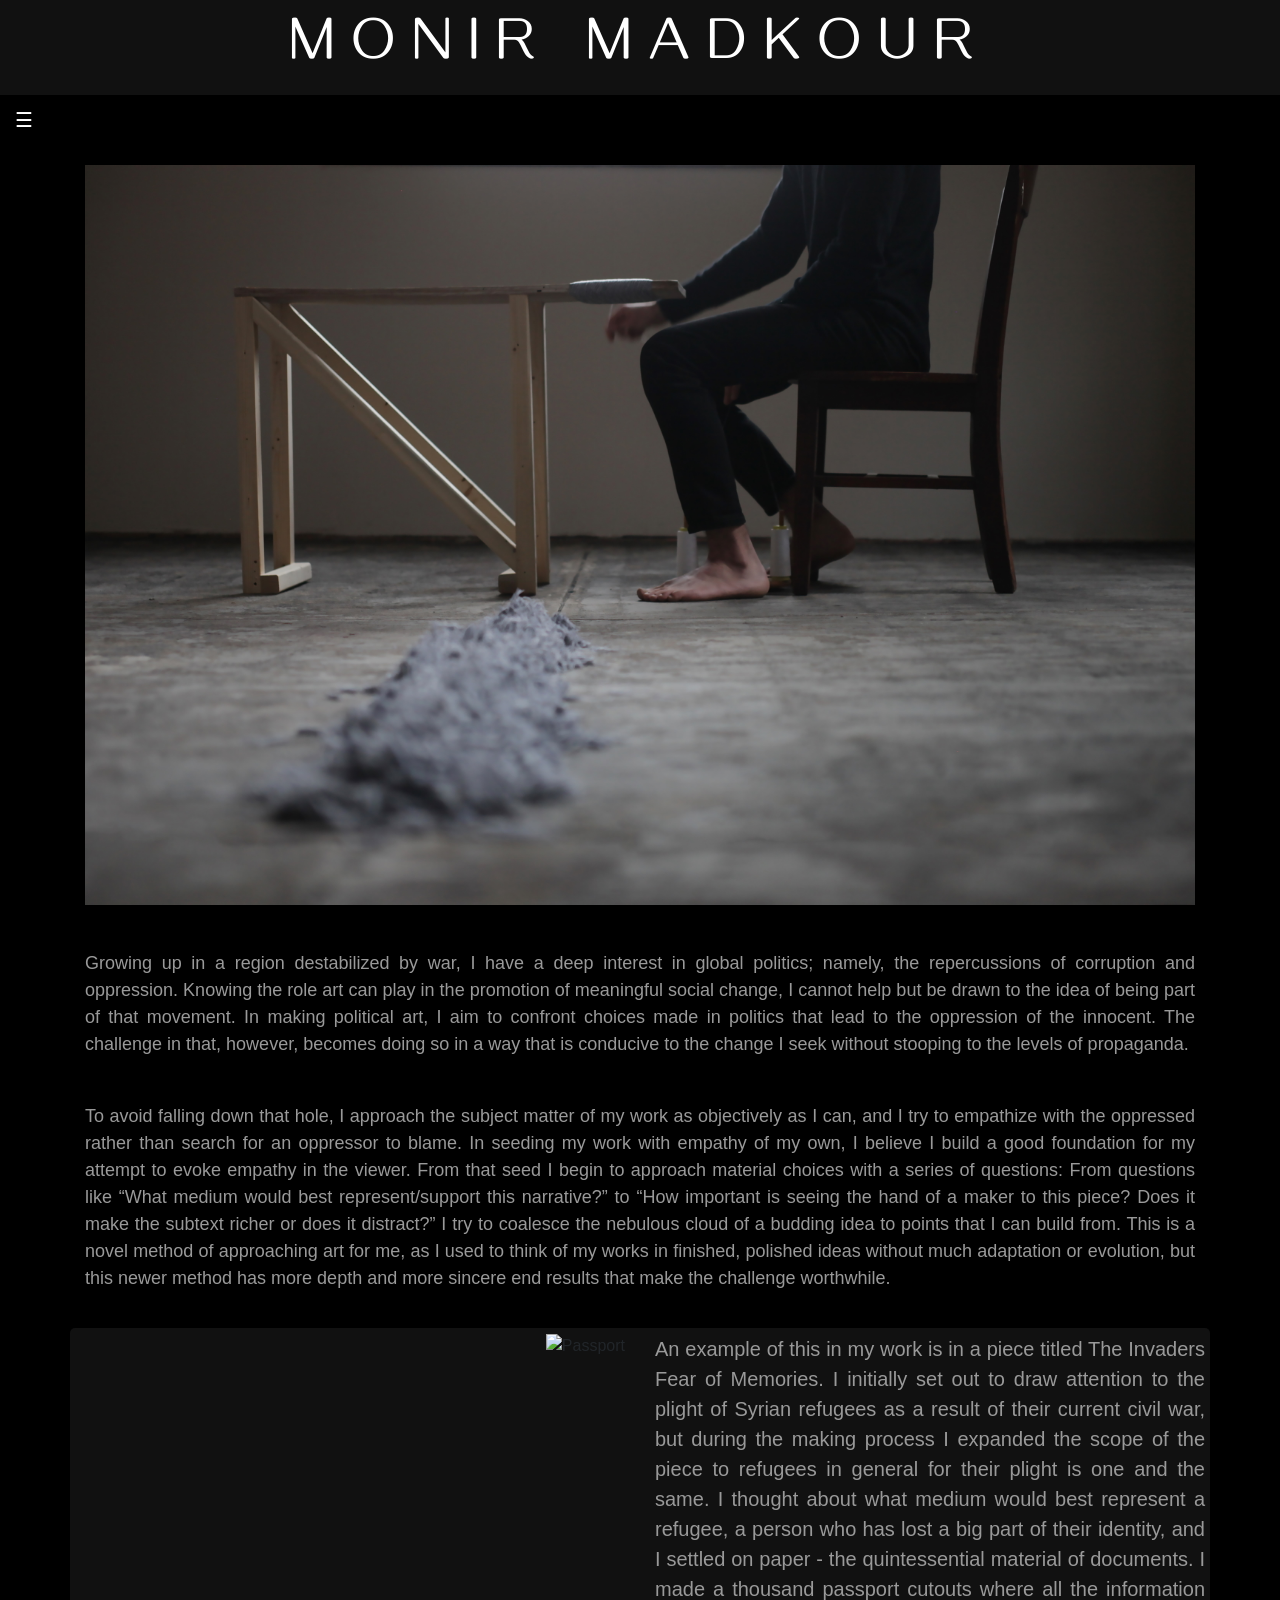
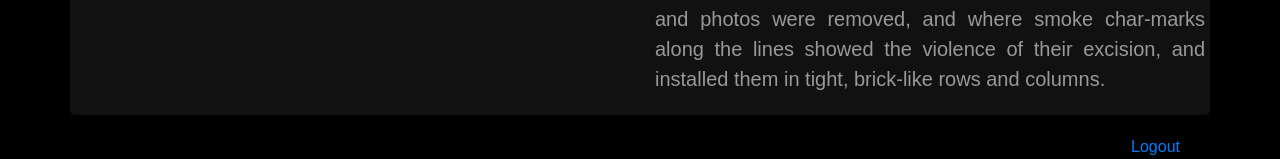
==== index.html @ 9c38a1d6 "Need to get the redirect to work." ====
<!DOCTYPE html>
<html lang="en">
<head>
    
    <meta charset="UTF-8">
    <title>MONIR'S WEBSITE</title>
    <link rel="stylesheet" type="text/css" href="Styles/Styles.css">
    <link href="https://fonts.googleapis.com/css?family=Gayathri&display=swap" rel="stylesheet">
    <link rel="stylesheet" href="https://stackpath.bootstrapcdn.com/bootstrap/4.3.1/css/bootstrap.min.css" integrity="sha384-ggOyR0iXCbMQv3Xipma34MD+dH/1fQ784/j6cY/iJTQUOhcWr7x9JvoRxT2MZw1T" crossorigin="anonymous">
    <meta name="viewport" content="width=device-width, initial-scale=1.0">
    <script src="https://cdn.firebase.com/libs/firebaseui/3.5.2/firebaseui.js"></script>
    <link type="text/css" rel="stylesheet" href="https://cdn.firebase.com/libs/firebaseui/3.5.2/firebaseui.css" />
</head>
<body>


        <div class="container-fluid headerColor1">
            <div  class="row headerColor2">
                <div class="col-xs-12 col-sm-12 col-xl-12">
                    <h1 id="title">MONIR MADKOUR</h1>
                </div>
         </div>
        </div>
<div class="container">
    <div id="mySidebar" class="sidebar">
    
        <a href="javascript:void(0)" class="closebtn" onclick="closeNav()">&times;</a>
        <a href="#">Artwork</a>
        <a href="Pages/Contact.html">Contact</a>
        <a href="Pages/Bio.html">My Bio</a>
        <a href="index.html">Home</a>
    </div>
</div>
        <button class="openbtn" onclick="openNav()">&#9776;</button>

        <div id="main">
        <div class="container">
            <div class="row">
                 <div class="col-xl-12 col-xs-12">
                        <img class="homeImage" src="Images/homepage.jpg" alt="Monir Madkour">
                         <p class="pageText">Growing up in a region destabilized by war, I have a deep interest in global politics; namely, the repercussions of corruption and oppression. Knowing the role art can play in the promotion of meaningful social change, I cannot help but be drawn to the idea of being part of that movement. In making political art, I aim to confront choices made in politics that lead to the oppression of the innocent. The challenge in that, however, becomes doing so in a way that is conducive to the change I seek without stooping to the levels of propaganda.</p>
                         <p class="pageText">To avoid falling down that hole, I approach the subject matter of my work as objectively as I can, and I try to empathize with the oppressed rather than search for an oppressor to blame. In seeding my work with empathy of my own, I believe I build a good foundation for my attempt to evoke empathy in the viewer. From that seed I begin to approach material choices with a series of questions: From questions like “What medium would best represent/support this narrative?” to “How important is seeing the hand of a maker to this piece? Does it make the subtext richer or does it distract?” I try to coalesce the nebulous cloud of a budding idea to points that I can build from. This is a novel method of approaching art for me, as I used to think of my works in finished, polished ideas without much adaptation or evolution, but this newer method has more depth and more sincere end results that make the challenge worthwhile. </p>
                 </div>
            </div>
        </div>


            <div class="container" style="border-radius: 5px; margin-top: 20px !important; background-color: #111; padding: 5px;">
                <div class="row">
                    <div class="col-lg-6 col-md-12 col-xs-12 text-right">
                        <img src="Images/imbeddedInHomeDescription.jpg"  class="homeImage" alt="Passport"/>
                    </div>
                    <div class="col-lg-6 col-md-12 col-xs-12">
                     <p id="imageDescriptor" style="text-align: justify; font-size: 20px;" class="pageText">An example of this in my work is in a piece titled The Invaders Fear of Memories. I initially set out to draw attention to the plight of Syrian refugees as a result of their current civil war, but during the making process I expanded the scope of the piece to refugees in general for their plight is one and the same. I thought about what medium would best represent a refugee, a person who has lost a big part of their identity, and I settled on paper - the quintessential material of documents. I made a thousand passport cutouts where all the information and photos were removed, and where smoke char-marks along the lines showed the violence of their excision, and installed them in tight, brick-like rows and columns. </p>
                    </div>
                </div>
            </div>
        </div>

        <div class="container">
            <div class="col-xl-12 text-right" >
                <a href="index.html" id="logout">Logout</a>
            </div>
        </div>


        <!-- The core Firebase JS SDK is always required and must be listed first -->
        <script src="https://www.gstatic.com/firebasejs/6.6.1/firebase-app.js"></script>
        <!-- Add Firebase products that you want to use -->
        <script src="https://www.gstatic.com/firebasejs/6.6.0/firebase-auth.js"></script>
        <script src="https://www.gstatic.com/firebasejs/6.6.0/firebase-firestore.js"></script>
        <script>
            var firebaseConfig = {
                apiKey: "AIzaSyCMpsNAT0eT5xJ3TjaqNa2NhFdYIYo5VtQ",
                authDomain: "monir-madkour.firebaseapp.com",
                databaseURL: "https://monir-madkour.firebaseio.com",
                projectId: "monir-madkour",
                storageBucket: "",
                messagingSenderId: "358993289125",
                appId: "1:358993289125:web:05b944eeb582c62c59924c"
            };
            // Initialize Firebase
            firebase.initializeApp(firebaseConfig);
            
        </script>
        <script src="https://cdn.firebase.com/libs/firebaseui/3.5.2/firebaseui.js"></script>
        <script type="text/javascript" src="Scripts/Scripts.js"></script>
        <script type="text/javascript" src="Scripts/auth.js"></script>
</body>
</html>
---- Styles/Styles.css ----
/* The sidebar menu */
.sidebar {
    height: 100%; /* 100% Full-height */
    width: 0; /* 0 width - change this with JavaScript */
    position: fixed; /* Stay in place */
    z-index: 1; /* Stay on top */
    top: 0px;
    left: 0;
    background-color: #111; /* Black*/
    overflow-x: hidden; /* Disable horizontal scroll */
    padding-top: 60px; /* Place content 60px from the top */
    transition: 0.5s; /* 0.5 second transition effect to slide in the sidebar */
}

/* The sidebar links */
.sidebar a {
    padding: 8px 8px 8px 32px;
    text-decoration: none;
    font-size: 25px;
    color: #818181;
    display: block;
    transition: 0.3s;
}

/* When you mouse over the navigation links, change their color */
.sidebar a:hover {
    color: #f1f1f1;
}

/* Position and style the close button (top right corner) */
.sidebar .closebtn {
    position: absolute;
    top: 0;
    right: 25px;
    font-size: 36px;
    margin-left: 50px;
}
html, body {
    overflow-x: hidden;
}
/* The button used to open the sidebar */
.openbtn {
    font-size: 20px;
    cursor: pointer;
    background-color: black;
    color: white;
    padding: 10px 15px;
    border: none;
}

.openbtn:hover {
    background-color: #444;
}

/* Style page content - use this if you want to push the page content to the right when you open the side navigation */
#main {
    transition: margin-left .5s; /* If you want a transition effect */
    padding: 20px;
    width: 100%;
}

/* On smaller screens, where height is less than 450px, change the style of the sidenav (less padding and a smaller font size) */

body{
    background-color: black !important;
    color: white;
    position: relative
}

#title{
    font-size: 60px;
    font-family: 'Gayathri', sans-serif;
    color: white;
    letter-spacing: 18px;
    padding-top: 15px;
    background-color: #111;
    text-align: center;
    
}
.intro{
    color: #999;
}
.homeImage{
    max-height: 100%;
    max-width: 100%;
}
.headerColor1{
    background-color: #111 !important;
}
.headerColor2{
    background-color: #111 !important;
}
.pageText{
    color: #999999;
    margin-top: 45px;
    text-align: justify;
    font-size: 18px;
}
#imageDescriptor{
    margin-top: 1px;
}
#bioDescriptor{
    text-align: justify;
    margin-top: 0;
    margin-bottom: 50px;
    font-size: 18px;
}
#Education{
    color: white;
    
}
.resumeButton{
    background-color: black;
    border: 0;
    color: white;
    padding: 0;
    margin: 0;
    font-size: 20px;
}

#bioImage{
    margin-top: 6px;
    margin-bottom: 40px;
}
.collapsible {
    background-color: black;
    color: white;
    cursor: pointer;
    padding-bottom: 15px;
    width: 100%;
    padding-top: 15px;
    border: none;
    text-align: left;
    outline: none;
    font-size: 28px;
    padding-left: 0;
    font-family: 'Roboto Condensed', sans-serif;
    border-bottom: 2px solid black;
    border-radius: 4px;
}

.content {
    padding: 0 10px;
    max-height: 0;
    overflow: hidden;
    transition: max-height 0.2s ease-out;
    background-color: black;
    color: #818181;
    text-align: justify-all;
    font-family: 'Roboto Condensed', sans-serif;
    border: none;
    border-radius: 3px;
    
}
.education{
    margin-top: 60px;
}
.downArrow{
    font-size: 10px;
    margin-bottom: 5px;
    margin-top: 0;
    padding-top: 0;
    padding-bottom: 10px;
    font-weight: bold;
}
#authMessage{
    color: #333;
    margin-bottom: 50px;
    text-align: center;
}
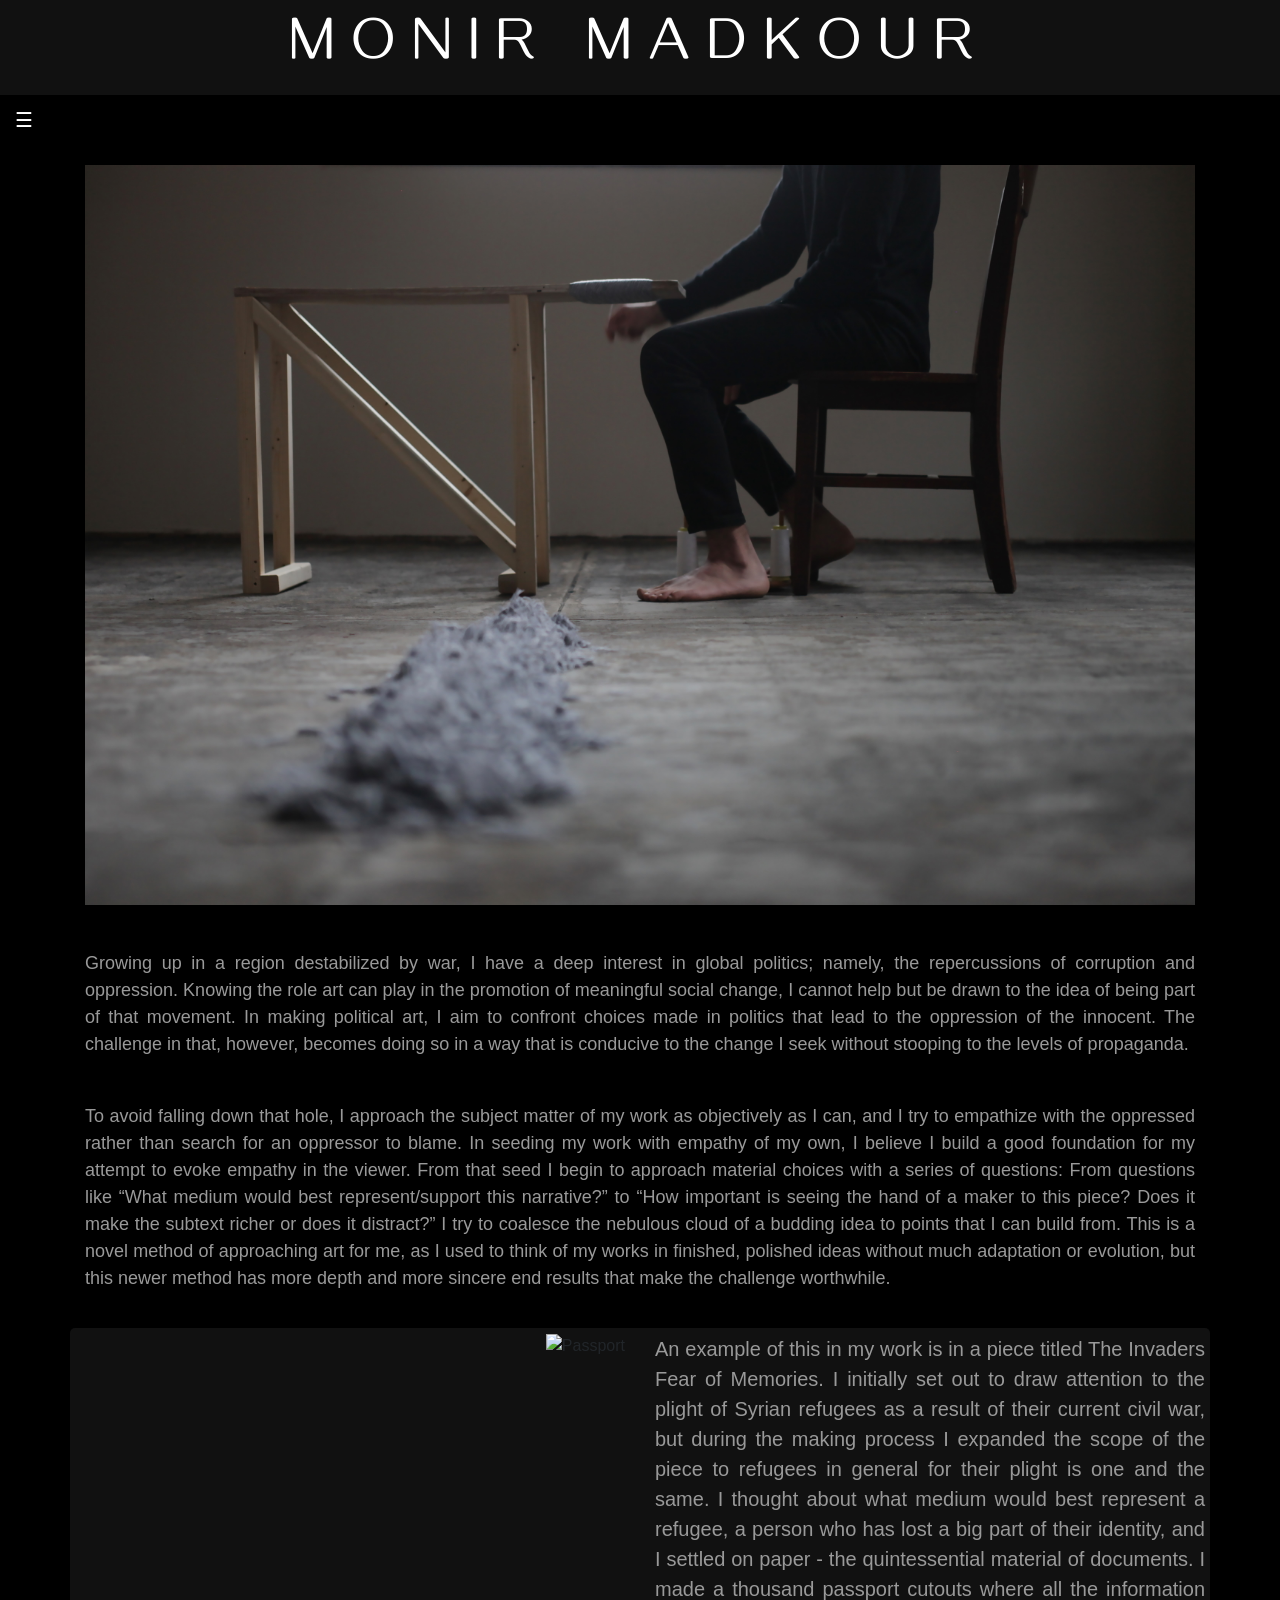
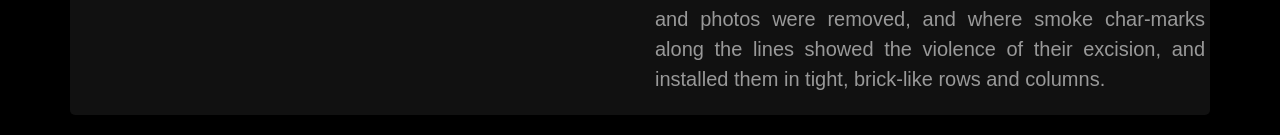
==== commit 7316e615: "Appearing logout when logged in. Also DB lockdown initiated." ====
--- a/index.html
+++ b/index.html
@@ -25,10 +25,18 @@
     <div id="mySidebar" class="sidebar">
     
         <a href="javascript:void(0)" class="closebtn" onclick="closeNav()">&times;</a>
-        <a href="#">Artwork</a>
-        <a href="Pages/Contact.html">Contact</a>
+        <button class="dropdown-btn" id="dropButton">Artwork<span style="padding-left: 5px;" class="downArrow">&#9660;</span>
+            <i class="fa fa-caret-down"></i>
+        </button>
+        <div class="dropdown-container">
+            <a href="Pages/pictures.html">Photos</a>
+            <a href="Pages/videos.html">Videos</a>
+        </div>
         <a href="Pages/Bio.html">My Bio</a>
         <a href="index.html">Home</a>
+        <span class="logButton">
+            
+        </span>
     </div>
 </div>
         <button class="openbtn" onclick="openNav()">&#9776;</button>
@@ -57,11 +65,7 @@
             </div>
         </div>
 
-        <div class="container">
-            <div class="col-xl-12 text-right" >
-                <a href="index.html" id="logout">Logout</a>
-            </div>
-        </div>
+       
 
 
         <!-- The core Firebase JS SDK is always required and must be listed first -->
@@ -85,6 +89,28 @@
         </script>
         <script src="https://cdn.firebase.com/libs/firebaseui/3.5.2/firebaseui.js"></script>
         <script type="text/javascript" src="Scripts/Scripts.js"></script>
+        <!--
+        <script type="text/javascript" src="Scripts/login.js"></script>
         <script type="text/javascript" src="Scripts/auth.js"></script>
+        -->
+        
+        <script>
+
+
+var dropdown = document.getElementsByClassName("dropdown-btn");
+var i;
+
+for (i = 0; i < dropdown.length; i++) {
+  dropdown[i].addEventListener("click", function() {
+    this.classList.toggle("active");
+    var dropdownContent = this.nextElementSibling;
+    if (dropdownContent.style.display === "block") {
+      dropdownContent.style.display = "none";
+    } else {
+      dropdownContent.style.display = "block";
+    }
+  });
+}
+        </script>
 </body>
 </html>
--- a/Styles/Styles.css
+++ b/Styles/Styles.css
@@ -13,18 +13,45 @@
 }
 
 /* The sidebar links */
-.sidebar a {
+.sidebar a, .dropdown-btn {
     padding: 8px 8px 8px 32px;
     text-decoration: none;
     font-size: 25px;
     color: #818181;
     display: block;
-    transition: 0.3s;
-}
+    transition: 1s !important;
+}
+#dropButton{
+    background-color:#111;
+    border:none;
+    outline:none;
+}
+#dropButton:hover{
+    color: #f1f1f1
+}
+/* Main content */
+.main {
+    transition: .1s !important;
+    margin-left: 200px; /* Same as the width of the sidenav */
+    font-size: 20px; /* Increased text to enable scrolling */
+    padding: 0px 10px;
+  }
+  
+  /* Add an active class to the active dropdown button */
+  
+  
+  /* Dropdown container (hidden by default). Optional: add a lighter background color and some left padding to change the design of the dropdown content */
+  .dropdown-container {
+    display: none;
+    background-color: #262626;
+    padding-left: 8px;
+    transition: 1s !important;
+  }
 
 /* When you mouse over the navigation links, change their color */
 .sidebar a:hover {
     color: #f1f1f1;
+    text-decoration: none !important;
 }
 
 /* Position and style the close button (top right corner) */
@@ -95,6 +122,7 @@
     margin-top: 45px;
     text-align: justify;
     font-size: 18px;
+    
 }
 #imageDescriptor{
     margin-top: 1px;
@@ -111,11 +139,13 @@
 }
 .resumeButton{
     background-color: black;
-    border: 0;
+    border: none;
     color: white;
     padding: 0;
     margin: 0;
     font-size: 20px;
+    outline:none;
+    
 }
 
 #bioImage{
@@ -137,6 +167,7 @@
     font-family: 'Roboto Condensed', sans-serif;
     border-bottom: 2px solid black;
     border-radius: 4px;
+    outline: none !important;
 }
 
 .content {
@@ -150,10 +181,12 @@
     font-family: 'Roboto Condensed', sans-serif;
     border: none;
     border-radius: 3px;
+    outline:none !important;
     
 }
 .education{
     margin-top: 60px;
+    outline: none;
 }
 .downArrow{
     font-size: 10px;
@@ -162,9 +195,111 @@
     padding-top: 0;
     padding-bottom: 10px;
     font-weight: bold;
+    outline: none !important;
 }
 #authMessage{
     color: #333;
     margin-bottom: 50px;
     text-align: center;
 }
+#sculptureTitle{
+    color: white;
+    text-align: center;
+}
+
+
+
+
+
+
+
+ /* Style the Image Used to Trigger the Modal */
+ .myImg {
+    border-radius: 5px;
+    cursor: pointer;
+    transition: 0.3s;
+}
+
+.myImg:hover {opacity: 0.7;}
+
+/* The Modal (background) */
+.modal {
+    display: none; /* Hidden by default */
+    position: fixed; /* Stay in place */
+    z-index: 1; /* Sit on top */
+    padding-top: 100px; /* Location of the box */
+    left: 0;
+    top: 0;
+    width: 100%; /* Full width */
+    height: 100%; /* Full height */
+    overflow: auto; /* Enable scroll if needed */
+    background-color: rgb(0,0,0); /* Fallback color */
+    background-color: rgba(0,0,0,0.9); /* Black w/ opacity */
+}
+
+/* Modal Content (Image) */
+.modal-content {
+    margin: auto;
+    display: block;
+    width: 80%;
+    max-width: 700px;
+}
+
+
+
+
+
+
+#caption{
+margin: auto;
+display: block;
+width: 80%;
+max-width: 700px;
+text-align: center;
+color: #ccc;
+padding: 10px 0;
+height: 150px;
+}
+
+/* Add Animation - Zoom in the Modal */
+.modal-content, #caption {
+-webkit-animation-name: zoom;
+-webkit-animation-duration: 0.6s;
+animation-name: zoom;
+animation-duration: 0.6s;
+}
+
+@-webkit-keyframes zoom {
+from {-webkit-transform:scale(0)}
+to {-webkit-transform:scale(1)}
+}
+
+@keyframes zoom {
+from {transform:scale(0)}
+to {transform:scale(1)}
+}
+
+/* The Close Button */
+.close {
+position: absolute;
+top: 15px;
+right: 35px;
+color: #f1f1f1;
+font-size: 40px;
+font-weight: bold;
+transition: 0.3s;
+}
+
+.close:hover,
+.close:focus {
+color: #bbb;
+text-decoration: none;
+cursor: pointer;
+}
+
+/* 100% Image Width on Smaller Screens */
+@media only screen and (max-width: 700px){
+.modal-content {
+    width: 100%;
+}
+}
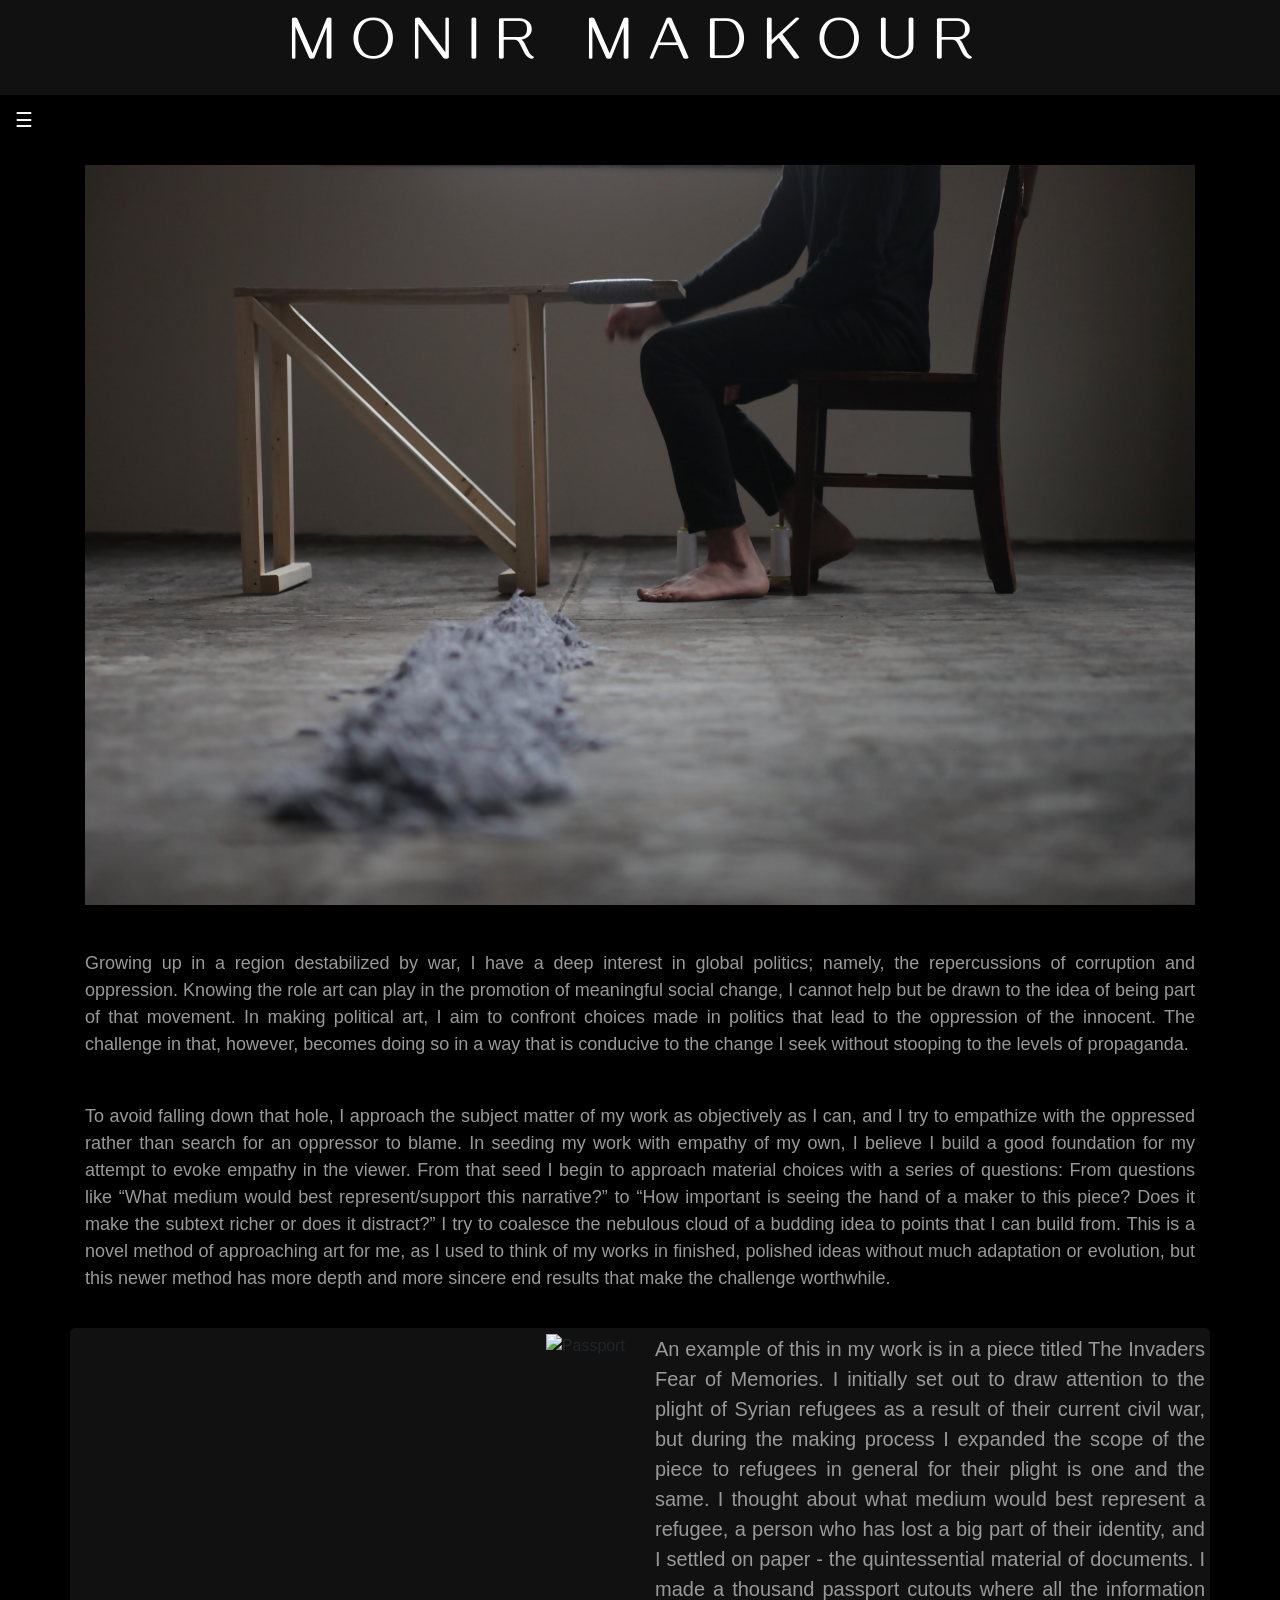
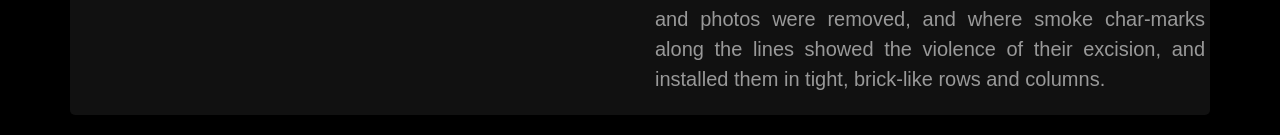
==== commit 00662c23: "need to get lazy loading to work" ====
--- a/index.html
+++ b/index.html
@@ -29,7 +29,7 @@
             <i class="fa fa-caret-down"></i>
         </button>
         <div class="dropdown-container">
-            <a href="Pages/pictures.html">Photos</a>
+            <a href="Pages/pictures.html">Sculptures</a>
             <a href="Pages/videos.html">Videos</a>
         </div>
         <a href="Pages/Bio.html">My Bio</a>
@@ -45,7 +45,7 @@
         <div class="container">
             <div class="row">
                  <div class="col-xl-12 col-xs-12">
-                        <img class="homeImage" src="Images/homepage.jpg" alt="Monir Madkour">
+                        <img class="homeImage" src="Images/homepage.png" alt="Monir Madkour">
                          <p class="pageText">Growing up in a region destabilized by war, I have a deep interest in global politics; namely, the repercussions of corruption and oppression. Knowing the role art can play in the promotion of meaningful social change, I cannot help but be drawn to the idea of being part of that movement. In making political art, I aim to confront choices made in politics that lead to the oppression of the innocent. The challenge in that, however, becomes doing so in a way that is conducive to the change I seek without stooping to the levels of propaganda.</p>
                          <p class="pageText">To avoid falling down that hole, I approach the subject matter of my work as objectively as I can, and I try to empathize with the oppressed rather than search for an oppressor to blame. In seeding my work with empathy of my own, I believe I build a good foundation for my attempt to evoke empathy in the viewer. From that seed I begin to approach material choices with a series of questions: From questions like “What medium would best represent/support this narrative?” to “How important is seeing the hand of a maker to this piece? Does it make the subtext richer or does it distract?” I try to coalesce the nebulous cloud of a budding idea to points that I can build from. This is a novel method of approaching art for me, as I used to think of my works in finished, polished ideas without much adaptation or evolution, but this newer method has more depth and more sincere end results that make the challenge worthwhile. </p>
                  </div>
@@ -56,7 +56,7 @@
             <div class="container" style="border-radius: 5px; margin-top: 20px !important; background-color: #111; padding: 5px;">
                 <div class="row">
                     <div class="col-lg-6 col-md-12 col-xs-12 text-right">
-                        <img src="Images/imbeddedInHomeDescription.jpg"  class="homeImage" alt="Passport"/>
+                        <img src="Images/imbeddedInHomeDescription.png"  class="homeImage" alt="Passport"/>
                     </div>
                     <div class="col-lg-6 col-md-12 col-xs-12">
                      <p id="imageDescriptor" style="text-align: justify; font-size: 20px;" class="pageText">An example of this in my work is in a piece titled The Invaders Fear of Memories. I initially set out to draw attention to the plight of Syrian refugees as a result of their current civil war, but during the making process I expanded the scope of the piece to refugees in general for their plight is one and the same. I thought about what medium would best represent a refugee, a person who has lost a big part of their identity, and I settled on paper - the quintessential material of documents. I made a thousand passport cutouts where all the information and photos were removed, and where smoke char-marks along the lines showed the violence of their excision, and installed them in tight, brick-like rows and columns. </p>
@@ -71,24 +71,27 @@
         <!-- The core Firebase JS SDK is always required and must be listed first -->
         <script src="https://www.gstatic.com/firebasejs/6.6.1/firebase-app.js"></script>
         <!-- Add Firebase products that you want to use -->
-        <script src="https://www.gstatic.com/firebasejs/6.6.0/firebase-auth.js"></script>
-        <script src="https://www.gstatic.com/firebasejs/6.6.0/firebase-firestore.js"></script>
+        <script src="https://www.gstatic.com/firebasejs/7.1.0/firebase-auth.js"></script>
+        <script src="https://www.gstatic.com/firebasejs/7.1.0/firebase-firestore.js"></script>
+        <script src="https://www.gstatic.com/firebasejs/7.1.0/firebase-storage.js"></script>
         <script>
             var firebaseConfig = {
                 apiKey: "AIzaSyCMpsNAT0eT5xJ3TjaqNa2NhFdYIYo5VtQ",
                 authDomain: "monir-madkour.firebaseapp.com",
                 databaseURL: "https://monir-madkour.firebaseio.com",
                 projectId: "monir-madkour",
-                storageBucket: "",
+                storageBucket: "monir-madkour.appspot.com",
                 messagingSenderId: "358993289125",
                 appId: "1:358993289125:web:05b944eeb582c62c59924c"
             };
             // Initialize Firebase
             firebase.initializeApp(firebaseConfig);
+            var storage = firebase.storage();
             
         </script>
         <script src="https://cdn.firebase.com/libs/firebaseui/3.5.2/firebaseui.js"></script>
         <script type="text/javascript" src="Scripts/Scripts.js"></script>
+        <script type="text/javascript" src="Scripts/crud.js"></script>
         <!--
         <script type="text/javascript" src="Scripts/login.js"></script>
         <script type="text/javascript" src="Scripts/auth.js"></script>
--- a/Styles/Styles.css
+++ b/Styles/Styles.css
@@ -79,7 +79,7 @@
     background-color: #444;
 }
 
-/* Style page content - use this if you want to push the page content to the right when you open the side navigation */
+/* Style page content -  */
 #main {
     transition: margin-left .5s; /* If you want a transition effect */
     padding: 20px;
@@ -204,102 +204,47 @@
 }
 #sculptureTitle{
     color: white;
+    text-align: right;
+    padding-bottom: 30px;
+    text-decoration: underline;
+}
+.imageGrid{
+    text-align: center; 
+    margin-bottom: 40px;
+}
+#adminTitle{
+    color: white !important;
+}
+.labels{
+    color:white;
+}
+#email{
+    padding-right: 28px;
+}
+.deleteButton{
+    padding: 3px;
+    border-radius: 0px;
+    margin-right: 2px;
+}
+.editButton{
+    padding: 5px !important ;
+    border-radius: 0px;
+    margin-left: 2px;
+
+}
+#additionalInfo{
+    margin-top: 5px;
+}
+.videoGrid{
     text-align: center;
-}
-
-
-
-
-
-
-
- /* Style the Image Used to Trigger the Modal */
- .myImg {
-    border-radius: 5px;
-    cursor: pointer;
-    transition: 0.3s;
-}
-
-.myImg:hover {opacity: 0.7;}
-
-/* The Modal (background) */
-.modal {
-    display: none; /* Hidden by default */
-    position: fixed; /* Stay in place */
-    z-index: 1; /* Sit on top */
-    padding-top: 100px; /* Location of the box */
-    left: 0;
-    top: 0;
-    width: 100%; /* Full width */
-    height: 100%; /* Full height */
-    overflow: auto; /* Enable scroll if needed */
-    background-color: rgb(0,0,0); /* Fallback color */
-    background-color: rgba(0,0,0,0.9); /* Black w/ opacity */
-}
-
-/* Modal Content (Image) */
-.modal-content {
-    margin: auto;
-    display: block;
-    width: 80%;
-    max-width: 700px;
-}
-
-
-
-
-
-
-#caption{
-margin: auto;
-display: block;
-width: 80%;
-max-width: 700px;
-text-align: center;
-color: #ccc;
-padding: 10px 0;
-height: 150px;
-}
-
-/* Add Animation - Zoom in the Modal */
-.modal-content, #caption {
--webkit-animation-name: zoom;
--webkit-animation-duration: 0.6s;
-animation-name: zoom;
-animation-duration: 0.6s;
-}
-
-@-webkit-keyframes zoom {
-from {-webkit-transform:scale(0)}
-to {-webkit-transform:scale(1)}
-}
-
-@keyframes zoom {
-from {transform:scale(0)}
-to {transform:scale(1)}
-}
-
-/* The Close Button */
-.close {
-position: absolute;
-top: 15px;
-right: 35px;
-color: #f1f1f1;
-font-size: 40px;
-font-weight: bold;
-transition: 0.3s;
-}
-
-.close:hover,
-.close:focus {
-color: #bbb;
-text-decoration: none;
-cursor: pointer;
-}
-
-/* 100% Image Width on Smaller Screens */
-@media only screen and (max-width: 700px){
-.modal-content {
-    width: 100%;
-}
+    border-bottom: 2px grey;
+}
+.videoCaption{
+    color: #999999;
+    justify-content: center;
+    font-weight: bold;
+    white-space: pre;
+}
+video{
+    outline:none;
 }
